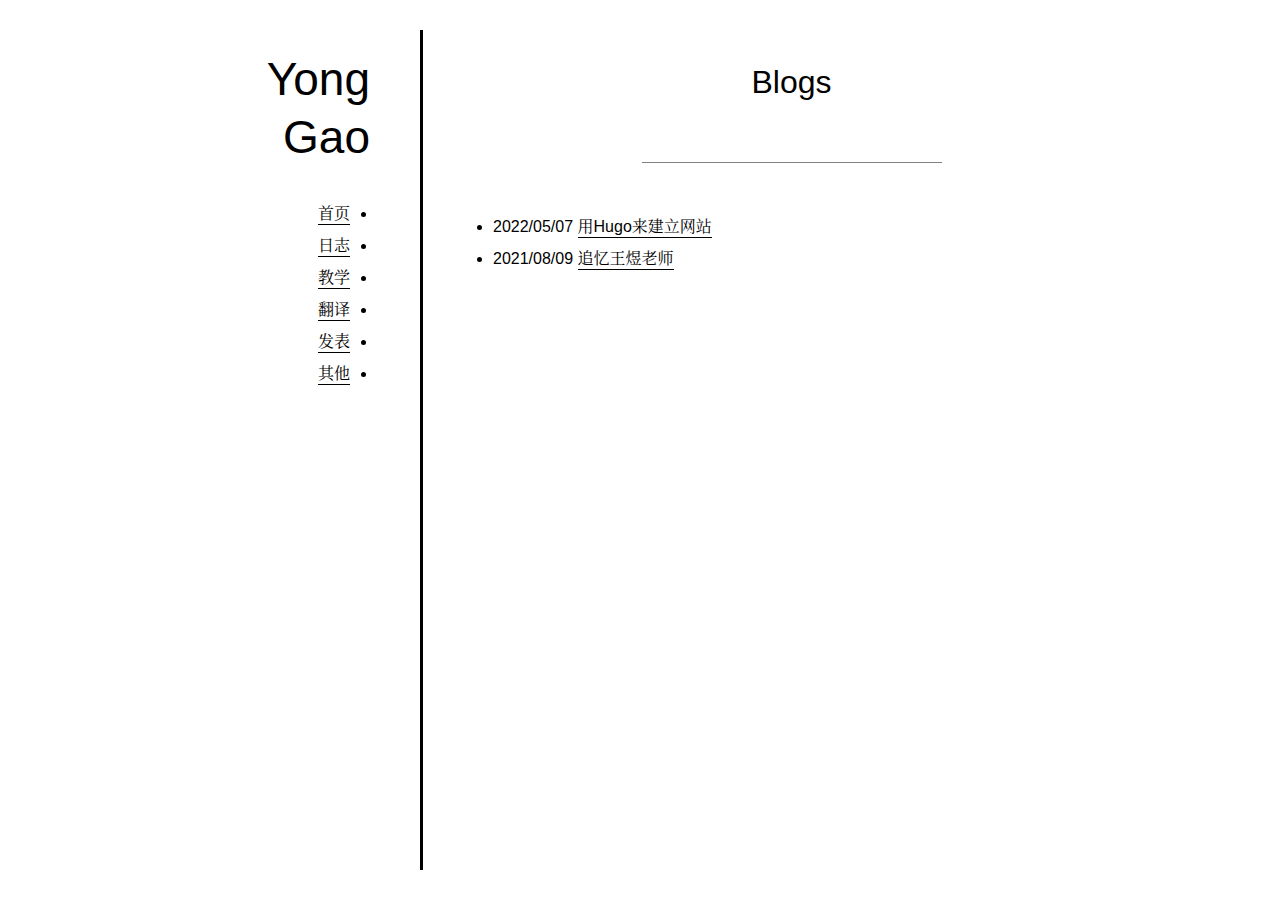
==== blog/index.html @ 2b10be09 "my second try" ====
<!DOCTYPE html>
<html lang="zh-cn">
  <head>
    <meta charset="utf-8">
    <meta name="viewport" content="width=device-width, initial-scale=1">
    
    <title>Blogs - Yong Gao</title>
    <meta property="og:title" content="Blogs - Yong Gao">
    
    <meta name="twitter:card" content="summary">

    
      
    

    
      
    

    
    

    

    
    <link href="../blog/index.xml" rel="alternate" type="application/rss+xml" title="Yong Gao" />
    
    

    <link rel="stylesheet" href="../css/style.css" />
    <link rel="stylesheet" href="../css/fonts.css" />
    
  </head>

  
  <body class="blog">
    <header class="masthead">
      <h1><a href="../">Yong Gao</a></h1>



      <nav class="menu">
  <input id="menu-check" type="checkbox" hidden/>
  <label id="menu-label" for="menu-check" class="unselectable" hidden>
    <span class="icon close-icon">✕</span>
    <span class="icon open-icon">☰</span>
    <span class="text">Menu</span>
  </label>
  <ul>
  
  
  <li><a href="../">首页</a></li>
  
  <li><a href="../blog">日志</a></li>
  
  <li><a href="../teaching">教学</a></li>
  
  <li><a href="../translation">翻译</a></li>
  
  <li><a href="../publication">发表</a></li>
  
  <li><a href="../other">其他</a></li>
  
  
  </ul>
</nav>

    </header>

    <article class="main">
      <header class="title">
      
<h1>Blogs</h1>

<h3>
</h3>
<hr>


      </header>







<ul>
  
  <li>
    <span class="date">2022/05/07</span>
    <a href="../blog/2022-05-07/">用Hugo来建立网站</a>
  </li>
  
  <li>
    <span class="date">2021/08/09</span>
    <a href="../blog/2021-08-09/">追忆王煜老师</a>
  </li>
  
</ul>

  <footer>
  
  

  
  </footer>
  </article>
  
  </body>
</html>
---- css/style.css ----
/* Micro Reset */

html {
  font-size: 100%;
  -webkit-text-size-adjust: 100%;
  -ms-text-size-adjust: 100%;
  box-sizing: border-box;
}

*, *:before, *:after {
  box-sizing: inherit;
}

body {
  margin: 0;
  padding: 0;
}

button, input, select, textarea, label {
  margin: 0;
  padding: 0;
  font-family: inherit;
  font-size: inherit;
}

img {
  max-width: 100%;
}

/* Typography */

body {
  line-height: 1.75;
}

h1, h2, h3, h4, h5, h6 {
  padding: 0;
  margin: 60px 0 30px;
  line-height: 1.25;
  text-align: center;
}

h1 {
  font-size: 32px;
  font-weight: normal;
}

h2 {
  font-size: 22px;
  font-weight: bold;
}

h3, h4, h5, h6 {
  font-size: 19px;
  font-weight: bold;
  text-align: left;
}

blockquote {
  margin: 1em 0;
  padding: 0 2em;
  border-left: 3px solid #ddd;
}

/* Code */

pre, code {
  font-size: .9em;
}

pre code {
  display: block;
  border: 1px solid #ddd;
  box-shadow: 5px 5px 5px #eee;
  padding: 1em;
  overflow-x: auto;
  line-height: 1.75;
}

code {
  background: #f9f9f9;
}

pre code {
  background: none;
}

/* Lists */

ul, ol {
  padding: 0 0 0 20px;
}

li {
  margin: 4px 0;
  padding: 0;
}

/* Links */

a {
  color: black;
  text-decoration: none;
  padding-bottom: 2px;
  border-bottom: 1px solid;
}

a:hover {
}

sup a {
  border-bottom: none;
}

/* Miscellanea */

hr {
  display: block;
  height: 1px;
  border: 0;
  border-top: 1px solid;
  margin: 50px auto;
  padding: 0;
  max-width: 300px;
}

.copyright {
  text-align: center;
}

.post-nav {
  display: flex;
  justify-content: space-between;
  font-weight: bold;
}

.nav-next {
  margin-left: 1em;
  text-align: right;
}

.nav-prev {
  margin-right: 1em;
}

.comments {
  margin-top: 20px;
}

/* Layout */

body {
  width: 960px;
  margin: 0 auto;
  padding: 30px 0;
}

.masthead {
  width: 260px;
  padding: 20px 50px 20px 10px;
  float: left;
}

.main {
  width: 700px;
  padding: 32px 10px 20px 50px;
  margin-left: 260px;
  border-left: 3px solid black;
  min-height: calc(100vh - 60px);
}

/* Masthead */

.masthead h1 {
  margin-top: 0;
  margin-bottom: 34px;
  padding: 0;
  text-align: right;
  font-size: 46px;
  line-height: 58px;
}

.masthead h1 a {
  border-bottom: none;
}

.masthead .tagline {
  font-style: italic;
  text-align: right;
}

.masthead .menu {
  margin-right: 20px;
  direction: rtl;
}

.masthead .menu a {
  direction: ltr;
}

.masthead .menu ul ul {
  list-style: none;
  margin-left: 10px;
  margin-right: 10px;
}

.masthead .menu li li::before {
  content: "•\00a\000a0\00a0"
}

#menu-check {
  display: none;
}

#menu-label {
  display: none;
}

/* Main */

.main .title h1 {
  margin-top: 0;
  margin-bottom: 40px;
}

.title h3 {
  font-weight: normal;
  text-align: center;
}

.subtitle {
  font-size: .9em;
  color: #666;
}

/* Footnotes */

.footnotes {
  font-size: .9em;
}

/* Tables */

table {
  margin: auto;
  border-top: 1px solid #666;
  border-bottom: 1px solid #666;
}

table thead th {
  border-bottom: 1px solid #666;
}

th, td {
  padding: 5px;
}

thead, tfoot, tr:nth-child(even) {
  background: #f8f8f8;
}

/**
 * Utility Styles
 */

.unselectable {
  -webkit-user-select: none;
  -moz-user-select: none;
  -ms-user-select: none;
  user-select: none;
}

/**
 * -------------------------------------------------------------------------
 *  Media Queries
 * -------------------------------------------------------------------------
 *
 * The @viewport tag does the same thing as
 *
 *   <meta name="viewport" content="width=device-width">
 *
 * but in the future W3C standard way. The -ms- prefix is required for
 * IE10+ to render responsive styling in Windows 8 "snapped" views;
 * IE10+ does not honour the meta tag.
 */

@-ms-viewport {
  width: device-width;
}

@viewport {
  width: device-width;
}

/* Tablet screens and smaller */

@media screen and (max-width: 960px) {

  body {
    width: auto;
    max-width: 700px;
  }

  .masthead {
    width: auto;
    float: none;
    padding: 20px 0 60px;
    text-align: center;
    margin-left: 10px;
    margin-right: 10px;
    border-bottom: 3px solid black;
  }

  .main {
    width: auto;
    padding: 40px 10px;
    margin-left: 0;
    border-left: none;
    min-height: auto;
  }

  .masthead h1 {
    text-align: center;
  }

  .masthead .tagline {
    text-align: center;
  }

  .masthead .menu {
    direction: ltr;
    max-width: 300px;
    margin-left: auto;
    margin-right: auto;
  }

  .masthead .menu ul {
    text-align: left;
    margin: 0;
    padding: 0;
  }

  .masthead .menu ul ul {
    margin: 0;
  }

  .masthead .menu li {
    border-bottom: 1px solid;
    list-style: none;
    margin: 0;
    padding: 0;
  }

  .masthead .menu li:first-child {
    border-top: 1px solid;
  }

  .masthead .menu li li:last-child {
    border-bottom: none;
  }

  .masthead .menu a {
    display: block;
    padding: 15px 20px;
    border-bottom: none;
  }

  .masthead .menu li li a {
    padding-left: 30px;
  }

  .masthead .menu li li::before {
    content: none;
  }

  .masthead .menu li li a::before {
    content: "•\00a0\00a0\00a0";
  }

  #menu-label {
    display: inline-block;
    padding: 0 20px;
    height: 50px;
    border: 1px solid;
    cursor: pointer;
    line-height: 50px;
    color: #333;
    font-size: 20px;
    margin-top: 10px;
  }

  #menu-label:hover, #menu-label:focus {
    border: 1px solid #888;
  }

  #menu-label .icon {
    padding-right: 8px;
    width: 30px;
  }

  #menu-check ~ label .close-icon {
    display: none;
  }

  #menu-check ~ label .open-icon {
    display: inline-block;
  }

  #menu-check:checked ~ label .close-icon {
    display: inline-block;
  }

  #menu-check:checked ~ label .open-icon {
    display: none;
  }

  #menu-check ~ ul {
    display: none;
  }

  #menu-check:checked ~ ul {
    display: block;
    margin-top: 50px;
    margin-bottom: 0;
  }
}

/* Landscape phone screens and smaller */

@media screen and (max-width: 720px) {
}

/* Portrait phone screens */

@media screen and (max-width: 480px) {

  body {
    font-size: 16px;
  }

  h1 {
    font-size: 28px;
  }

  h2 {
    font-size: 18px;
  }

  h3, h4, h5, h6 {
    font-size: 16px;
  }

  pre, code {
    font-size: 12px;
  }

  .masthead {
    padding-top: 0;
  }

}
---- css/fonts.css ----
body {
  font-family: Optima, 'Lucida Sans', Calibri, Candara, Arial, 'source-han-serif-sc', 'Source Han Serif SC', 'Source Han Serif CN', 'Source Han Serif TC', 'Source Han Serif TW', 'Source Han Serif', 'Noto Serif CJK SC', 'Songti SC', 'Microsoft YaHei', sans-serif;
}
code {
  font-family: "Lucida Console", 'Andale Mono', 'STKaiti', 'KaiTi', 'SimKai', monospace;
}
pre code {
  font-family: Consolas, "Lucida Console", Monaco, 'STKaiti', 'KaiTi', 'SimKai', monospace;
}
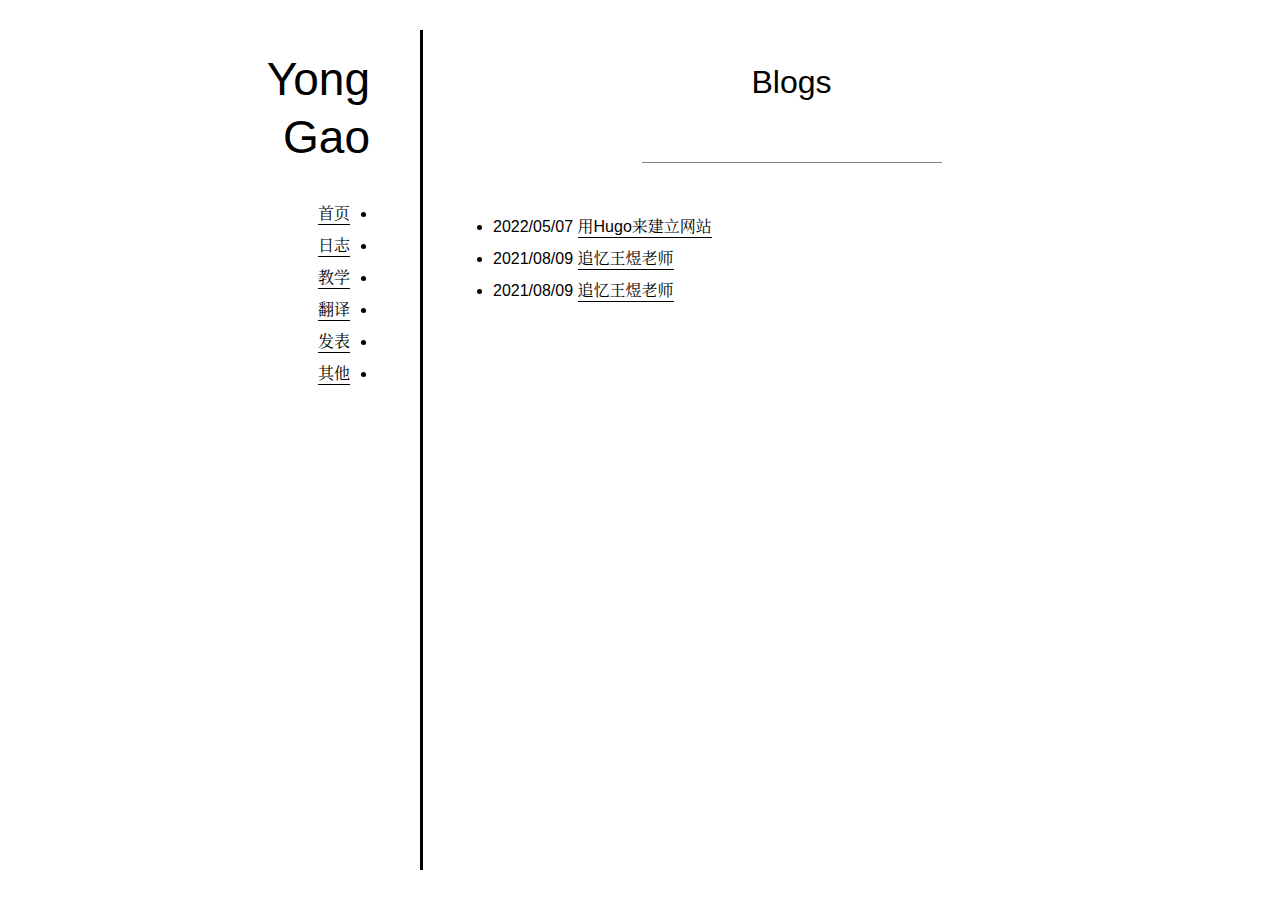
==== commit 7d064689: "try change" ====
--- a/blog/index.html
+++ b/blog/index.html
@@ -89,12 +89,17 @@
   
   <li>
     <span class="date">2022/05/07</span>
-    <a href="../blog/2022-05-07/">用Hugo来建立网站</a>
+    <a href="../blog/2022-05-07-%E7%94%A8hugo%E6%9D%A5%E5%BB%BA%E7%AB%8B%E7%BD%91%E7%AB%99/">用Hugo来建立网站</a>
   </li>
   
   <li>
     <span class="date">2021/08/09</span>
-    <a href="../blog/2021-08-09/">追忆王煜老师</a>
+    <a href="../blog/2021-08-09-%E8%BF%BD%E5%BF%86%E7%8E%8B%E7%85%9C%E8%80%81%E5%B8%88/">追忆王煜老师</a>
+  </li>
+  
+  <li>
+    <span class="date">2021/08/09</span>
+    <a href="../blog/2022-05-12-%E6%97%B6%E5%85%89/">追忆王煜老师</a>
   </li>
   
 </ul>
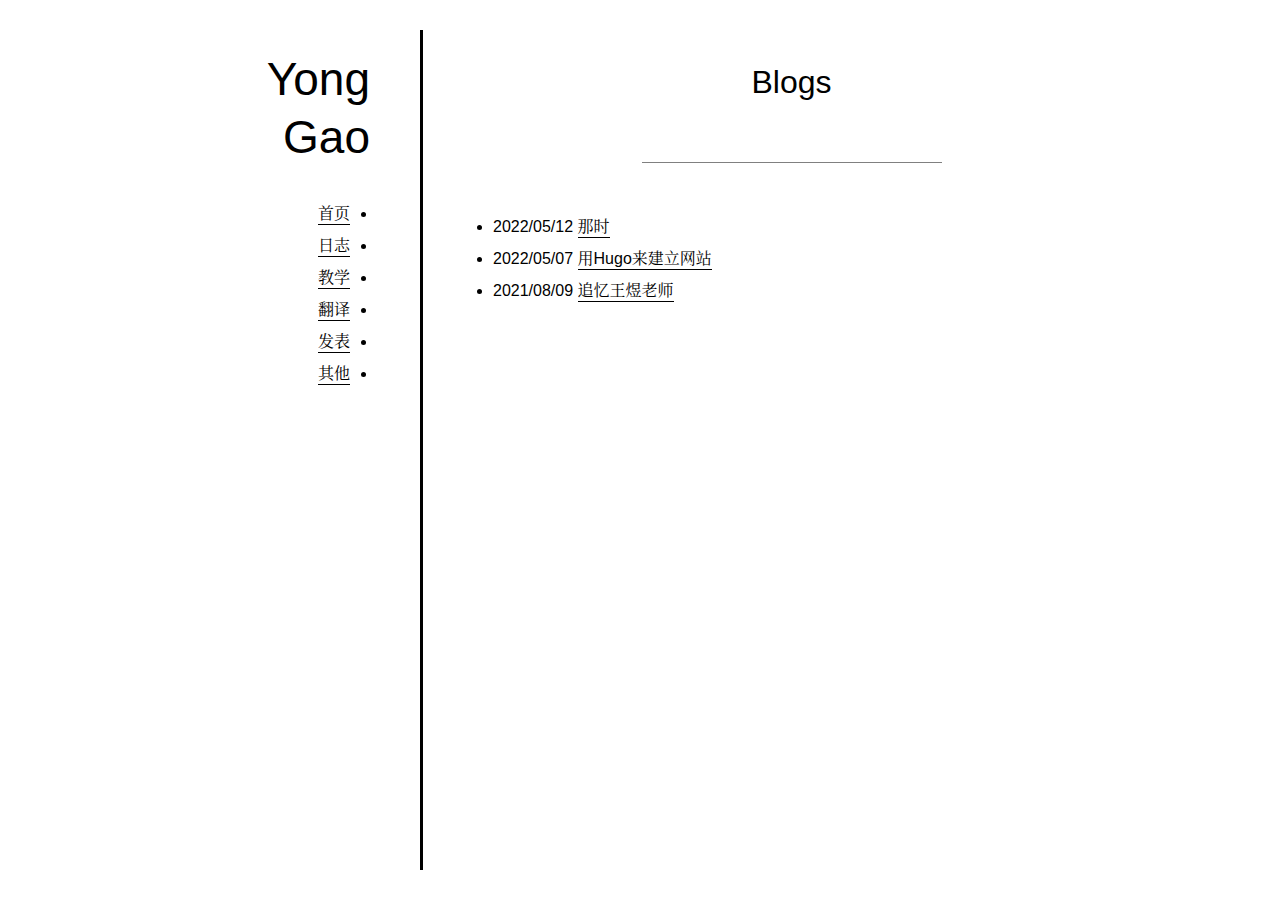
==== commit 376ec160: "20220512" ====
--- a/blog/index.html
+++ b/blog/index.html
@@ -88,6 +88,11 @@
 <ul>
   
   <li>
+    <span class="date">2022/05/12</span>
+    <a href="../blog/2022-05-12-%E5%B0%8F%E8%AF%97%E9%82%A3%E6%97%B6/">那时</a>
+  </li>
+  
+  <li>
     <span class="date">2022/05/07</span>
     <a href="../blog/2022-05-07-%E7%94%A8hugo%E6%9D%A5%E5%BB%BA%E7%AB%8B%E7%BD%91%E7%AB%99/">用Hugo来建立网站</a>
   </li>
@@ -95,11 +100,6 @@
   <li>
     <span class="date">2021/08/09</span>
     <a href="../blog/2021-08-09-%E8%BF%BD%E5%BF%86%E7%8E%8B%E7%85%9C%E8%80%81%E5%B8%88/">追忆王煜老师</a>
-  </li>
-  
-  <li>
-    <span class="date">2021/08/09</span>
-    <a href="../blog/2022-05-12-%E6%97%B6%E5%85%89/">追忆王煜老师</a>
   </li>
   
 </ul>
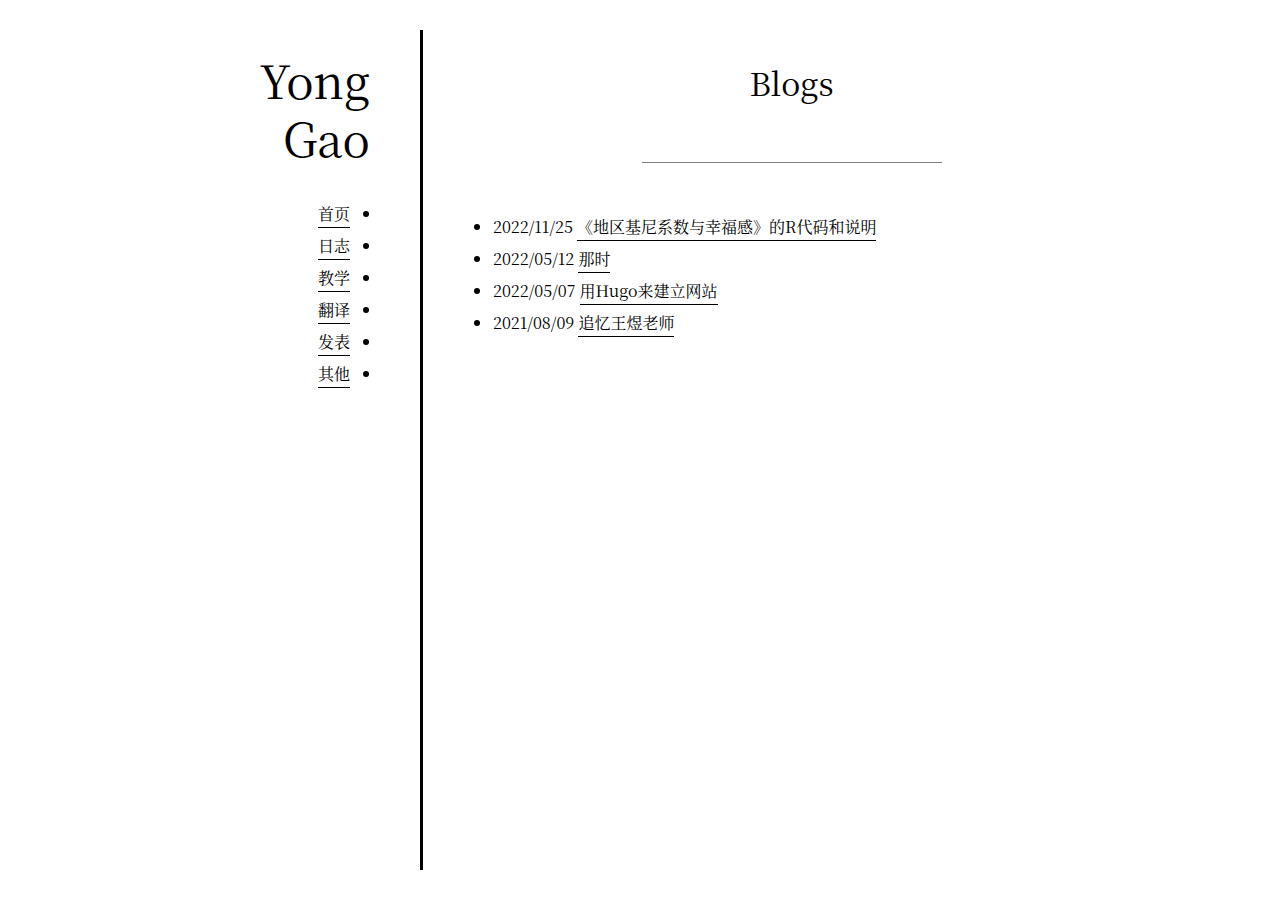
==== commit 05ef8148: "gini_happy" ====
--- a/blog/index.html
+++ b/blog/index.html
@@ -88,6 +88,11 @@
 <ul>
   
   <li>
+    <span class="date">2022/11/25</span>
+    <a href="../blog/gini_happy/">《地区基尼系数与幸福感》的R代码和说明</a>
+  </li>
+  
+  <li>
     <span class="date">2022/05/12</span>
     <a href="../blog/2022-05-12-%E5%B0%8F%E8%AF%97%E9%82%A3%E6%97%B6/">那时</a>
   </li>
--- a/css/fonts.css
+++ b/css/fonts.css
@@ -1,9 +1,12 @@
 body {
-  font-family: Optima, 'Lucida Sans', Calibri, Candara, Arial, 'source-han-serif-sc', 'Source Han Serif SC', 'Source Han Serif CN', 'Source Han Serif TC', 'Source Han Serif TW', 'Source Han Serif', 'Noto Serif CJK SC', 'Songti SC', 'Microsoft YaHei', sans-serif;
+  font-family: Palatino, "Palatino Linotype", "Palatino LT STD", 'source-han-serif-sc', 'Source Han Serif SC', 'Source Han Serif CN', 'Source Han Serif TC', 'Source Han Serif TW', 'Source Han Serif', 'Noto Serif CJK SC', 'Songti SC', 'Microsoft YaHei', serif;
+}
+.home blockquote, .cn blockquote, .kai, .cn em, .hash-note {
+  font-family: 'Palatino Linotype', 'Book Antiqua', Palatino, 'STKaiti', 'KaiTi', '楷体', 'SimKai', 'DFKai-SB', 'NSimSun', serif;
 }
 code {
-  font-family: "Lucida Console", 'Andale Mono', 'STKaiti', 'KaiTi', 'SimKai', monospace;
+  font-family: Consolas, Courier, "Courier New", 'STKaiti', 'KaiTi', 'SimKai', monospace;
 }
-pre code {
-  font-family: Consolas, "Lucida Console", Monaco, 'STKaiti', 'KaiTi', 'SimKai', monospace;
+pre, code {
+  font-size: .95em;
 }
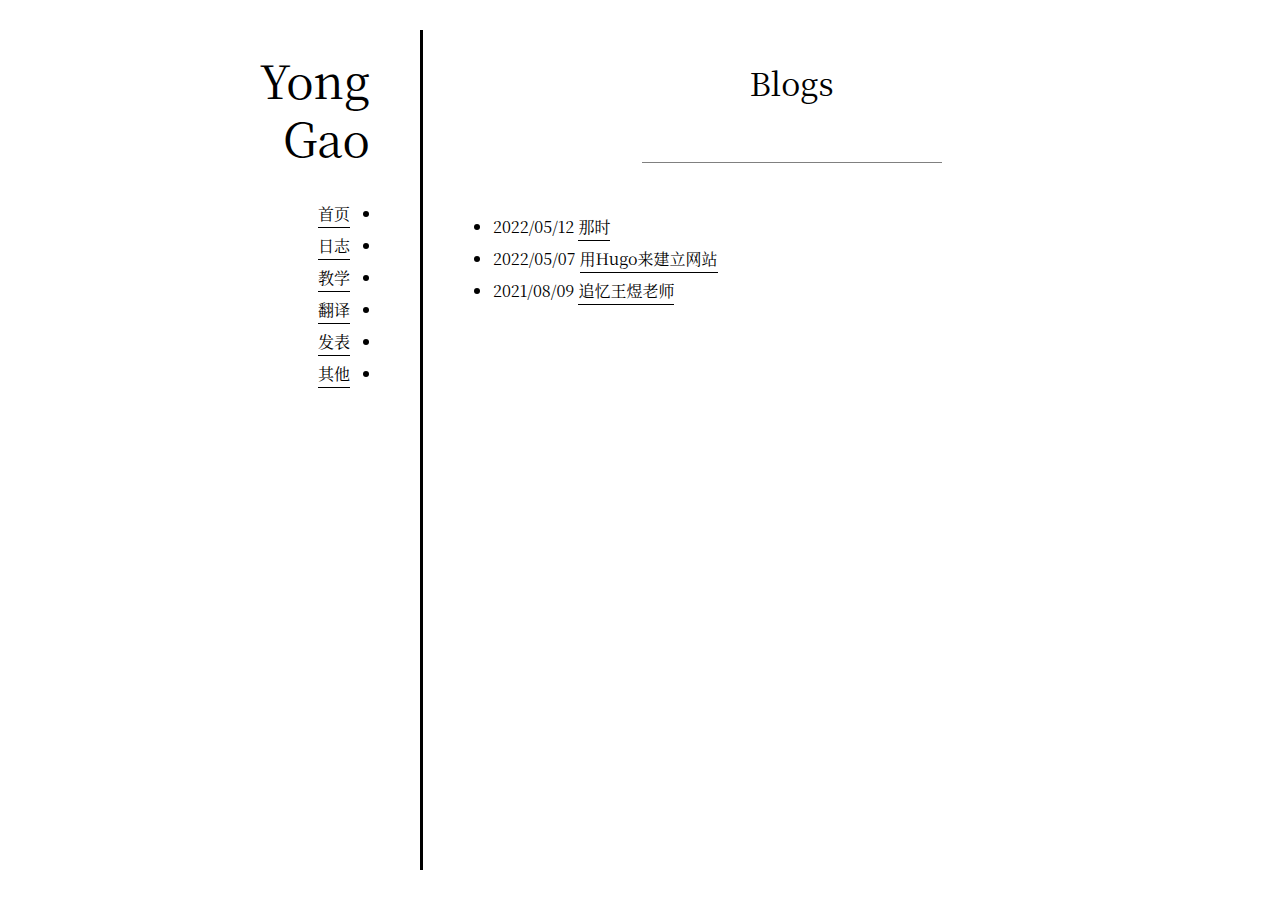
==== commit b317bb25: "remove" ====
--- a/blog/index.html
+++ b/blog/index.html
@@ -88,11 +88,6 @@
 <ul>
   
   <li>
-    <span class="date">2022/11/25</span>
-    <a href="../blog/gini_happy/">《地区基尼系数与幸福感》的R代码和说明</a>
-  </li>
-  
-  <li>
     <span class="date">2022/05/12</span>
     <a href="../blog/2022-05-12-%E5%B0%8F%E8%AF%97%E9%82%A3%E6%97%B6/">那时</a>
   </li>
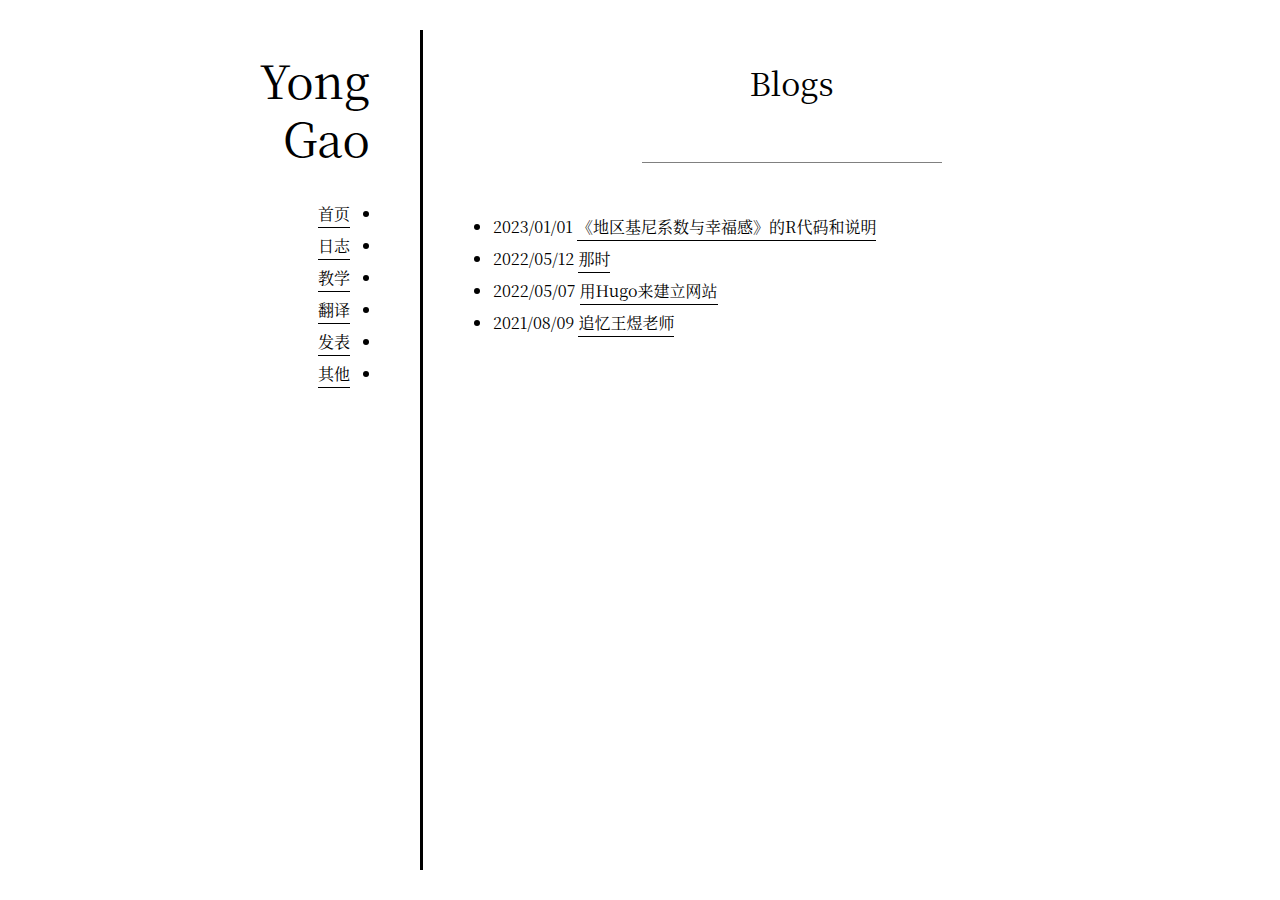
==== commit 5d774873: "gini" ====
--- a/blog/index.html
+++ b/blog/index.html
@@ -88,6 +88,11 @@
 <ul>
   
   <li>
+    <span class="date">2023/01/01</span>
+    <a href="../blog/2023-01-01-%E5%9C%B0%E5%8C%BA%E5%9F%BA%E5%B0%BC%E7%B3%BB%E6%95%B0%E4%B8%8E%E5%B9%B8%E7%A6%8F%E6%84%9F/">《地区基尼系数与幸福感》的R代码和说明</a>
+  </li>
+  
+  <li>
     <span class="date">2022/05/12</span>
     <a href="../blog/2022-05-12-%E5%B0%8F%E8%AF%97%E9%82%A3%E6%97%B6/">那时</a>
   </li>
